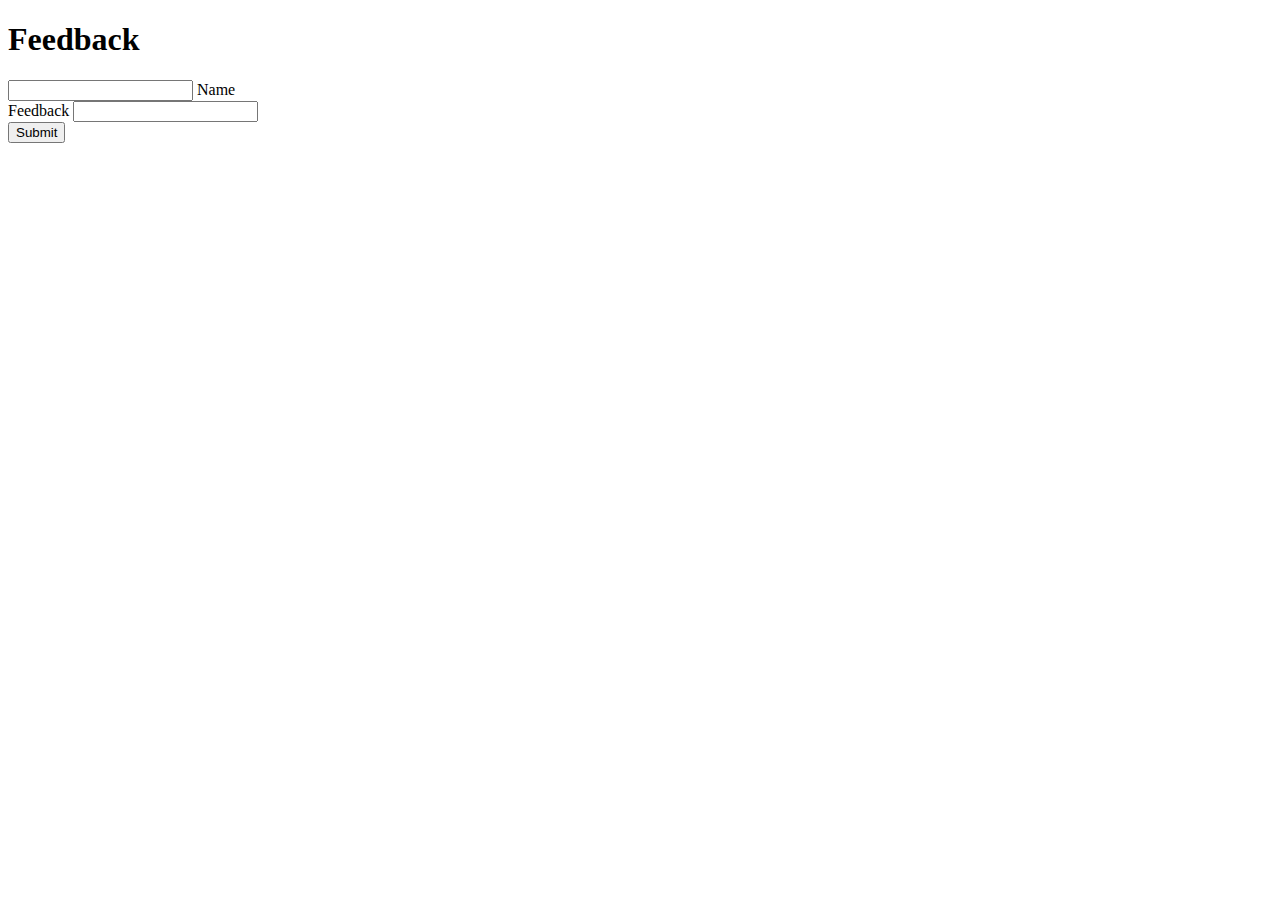
==== feedback.html @ 71523baf "Add files via upload" ====
<!DOCTYPE html>
<html lang="en" dir="ltr">
  <head>
    <meta charset="utf-8">
    <title>Form</title>
    <link rel="stylesheet" href="server/styles.css">
  </head>
  <body>
<h1>Feedback</h1>

<form action="https://docs.google.com/forms/u/0/d/e/1FAIpQLSdUZJ5nKAtzty-y3Y-arOgxLaIr9ZUNlScqliknc-dn8hX2sQ/formResponse" target="_self" method="POST" id="mG61Hd" jsmodel="TOfxwf Q91hve" data-response="%.@.[]]" data-first-entry="0" data-last-entry="2" data-is-first-page="true">



<input  class="name" type="text" name="entry.1744400541" value="">
<label class="namel" for="">Name</label> <br>
<label class="emaill" for="">Feedback</label>
<input  class="email"type="textarea" name="entry.277000669" value=""> <br>

<input  class="submit"type="submit" name="" >
</form>

  </body>
</html>
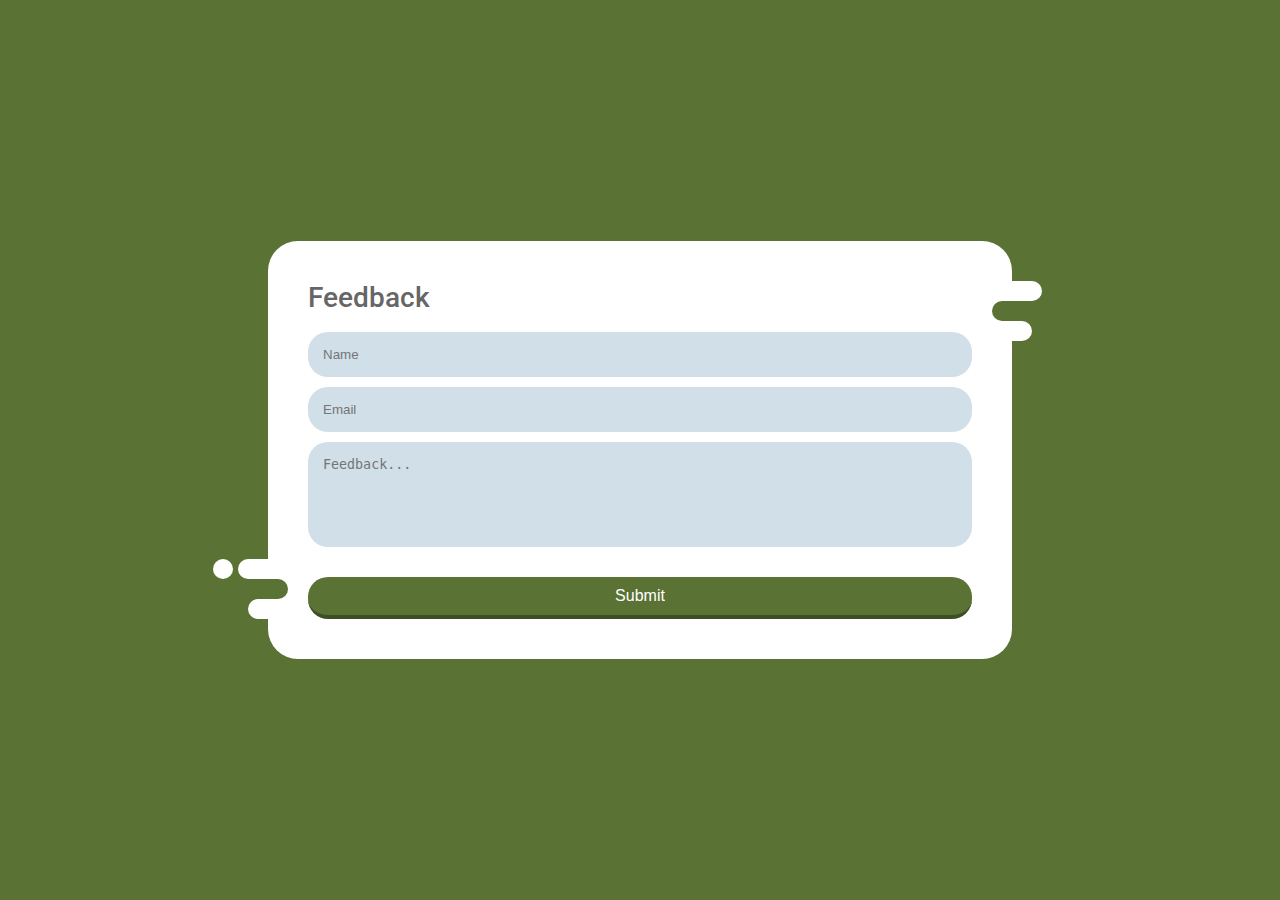
==== commit c354b122: "commited" ====
--- a/feedback.html
+++ b/feedback.html
@@ -1,24 +1,145 @@
 <!DOCTYPE html>
-<html lang="en" dir="ltr">
+<html>
   <head>
-    <meta charset="utf-8">
-    <title>Form</title>
-    <link rel="stylesheet" href="server/styles.css">
+    <title>Feedback</title>
+    <script src="Rightclickdisable.js"></script>
+    <link rel="icon" href="img/Icon.png">
+
+    <link href="https://fonts.googleapis.com/css?family=Roboto:300,400,500,700" rel="stylesheet">
+    <style>
+      * {
+      box-sizing: border-box;
+      }
+      html, body {
+      min-height: 100vh;
+      padding: 0;
+      margin: 0;
+      font-family: Roboto, Arial, sans-serif;
+      font-size: 14px;
+      color: #666;
+      }
+      input, textarea {
+      outline: none;
+      }
+      body {
+      display: flex;
+      justify-content: center;
+      align-items: center;
+      padding: 20px;
+      background: #5a7233;
+      }
+      h1 {
+      margin-top: 0;
+      font-weight: 500;
+      }
+      form {
+      position: relative;
+      width: 80%;
+      border-radius: 30px;
+      background: #fff;
+      }
+      .form-left-decoration,
+      .form-right-decoration {
+      content: "";
+      position: absolute;
+      width: 50px;
+      height: 20px;
+      border-radius: 20px;
+      background: #5a7233;
+      }
+      .form-left-decoration {
+      bottom: 60px;
+      left: -30px;
+      }
+      .form-right-decoration {
+      top: 60px;
+      right: -30px;
+      }
+      .form-left-decoration:before,
+      .form-left-decoration:after,
+      .form-right-decoration:before,
+      .form-right-decoration:after {
+      content: "";
+      position: absolute;
+      width: 50px;
+      height: 20px;
+      border-radius: 30px;
+      background: #fff;
+      }
+      .form-left-decoration:before {
+      top: -20px;
+      }
+      .form-left-decoration:after {
+      top: 20px;
+      left: 10px;
+      }
+      .form-right-decoration:before {
+      top: -20px;
+      right: 0;
+      }
+      .form-right-decoration:after {
+      top: 20px;
+      right: 10px;
+      }
+      .circle {
+      position: absolute;
+      bottom: 80px;
+      left: -55px;
+      width: 20px;
+      height: 20px;
+      border-radius: 50%;
+      background: #fff;
+      }
+      .form-inner {
+      padding: 40px;
+      }
+      .form-inner input,
+      .form-inner textarea {
+      display: block;
+      width: 100%;
+      padding: 15px;
+      margin-bottom: 10px;
+      border: none;
+      border-radius: 20px;
+      background: #d0dfe8;
+      }
+      .form-inner textarea {
+      resize: none;
+      }
+      button {
+      width: 100%;
+      padding: 10px;
+      margin-top: 20px;
+      border-radius: 20px;
+      border: none;
+      border-bottom: 4px solid #3e4f24;
+      background: #5a7233;
+      font-size: 16px;
+      font-weight: 400;
+      color: #fff;
+      }
+      button:hover {
+      background: #3e4f24;
+      }
+      @media (min-width: 568px) {
+      form {
+      width: 60%;
+      }
+      }
+    </style>
   </head>
   <body>
-<h1>Feedback</h1>
-
-<form action="https://docs.google.com/forms/u/0/d/e/1FAIpQLSdUZJ5nKAtzty-y3Y-arOgxLaIr9ZUNlScqliknc-dn8hX2sQ/formResponse" target="_self" method="POST" id="mG61Hd" jsmodel="TOfxwf Q91hve" data-response="%.@.[]]" data-first-entry="0" data-last-entry="2" data-is-first-page="true">
-
-
-
-<input  class="name" type="text" name="entry.1744400541" value="">
-<label class="namel" for="">Name</label> <br>
-<label class="emaill" for="">Feedback</label>
-<input  class="email"type="textarea" name="entry.277000669" value=""> <br>
-
-<input  class="submit"type="submit" name="" >
-</form>
-
+      <form action="https://docs.google.com/forms/u/0/d/e/1FAIpQLSf0ermGIdSo7_nNcn1RLtYbpN-zIlWGB7DdohzZessmtNB0eQ/formResponse" target="_blank" method="POST" id="mG61Hd" jsmodel="TOfxwf Q91hve" data-response="%.@.[]]" data-first-entry="0" data-last-entry="3" data-is-first-page="true">
+      <div class="form-left-decoration"></div>
+      <div class="form-right-decoration"></div>
+      <div class="circle"></div>
+      <div class="form-inner">
+        <h1>Feedback</h1>
+        <input type="text" placeholder="Name" name="entry.488309603" required type="text">
+        <input type="email" placeholder="Email" name="entry.748918810" required type="text">
+        <textarea placeholder="Feedback..." rows="5" name="entry.1633993828" required type="text"></textarea>
+        <button type="submit" href="/">Submit</button>
+      </div>
+    </form>
   </body>
 </html>
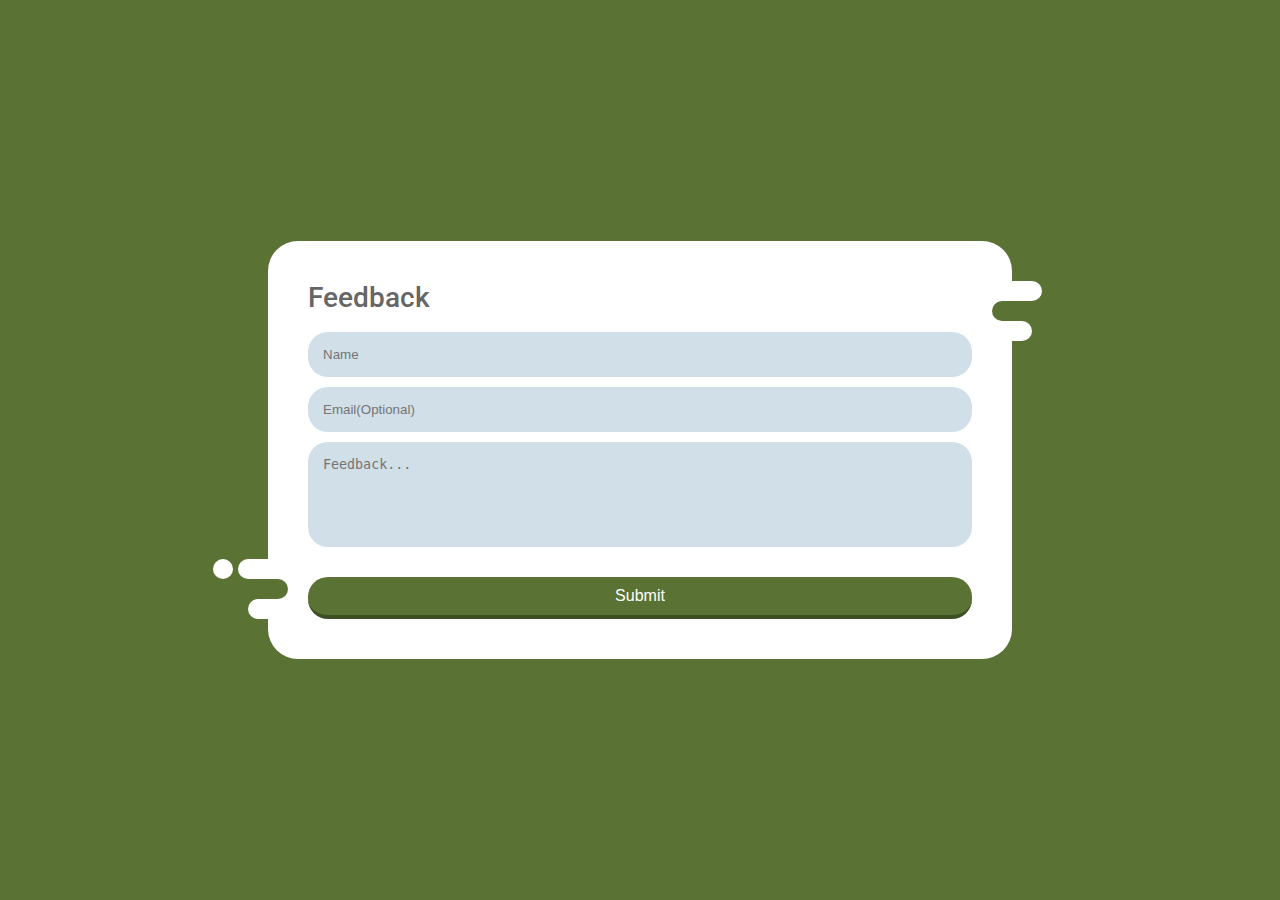
==== commit 111d96a3: "commited" ====
--- a/feedback.html
+++ b/feedback.html
@@ -4,6 +4,7 @@
     <title>Feedback</title>
     <script src="Rightclickdisable.js"></script>
     <link rel="icon" href="img/Icon.png">
+    <meta name="viewport" content="width=device-width, initial-scale=1">
 
     <link href="https://fonts.googleapis.com/css?family=Roboto:300,400,500,700" rel="stylesheet">
     <style>
@@ -129,14 +130,14 @@
     </style>
   </head>
   <body>
-      <form action="https://docs.google.com/forms/u/0/d/e/1FAIpQLSf0ermGIdSo7_nNcn1RLtYbpN-zIlWGB7DdohzZessmtNB0eQ/formResponse" target="_blank" method="POST" id="mG61Hd" jsmodel="TOfxwf Q91hve" data-response="%.@.[]]" data-first-entry="0" data-last-entry="3" data-is-first-page="true">
+      <form action="https://docs.google.com/forms/u/0/d/e/1FAIpQLSf0ermGIdSo7_nNcn1RLtYbpN-zIlWGB7DdohzZessmtNB0eQ/formResponse" method="POST" id="mG61Hd" jsmodel="TOfxwf Q91hve" data-response="%.@.[]]" data-first-entry="0" data-last-entry="3" data-is-first-page="true">
       <div class="form-left-decoration"></div>
       <div class="form-right-decoration"></div>
       <div class="circle"></div>
       <div class="form-inner">
         <h1>Feedback</h1>
         <input type="text" placeholder="Name" name="entry.488309603" required type="text">
-        <input type="email" placeholder="Email" name="entry.748918810" required type="text">
+        <input type="email" placeholder="Email(Optional)" name="entry.748918810">
         <textarea placeholder="Feedback..." rows="5" name="entry.1633993828" required type="text"></textarea>
         <button type="submit" href="/">Submit</button>
       </div>
